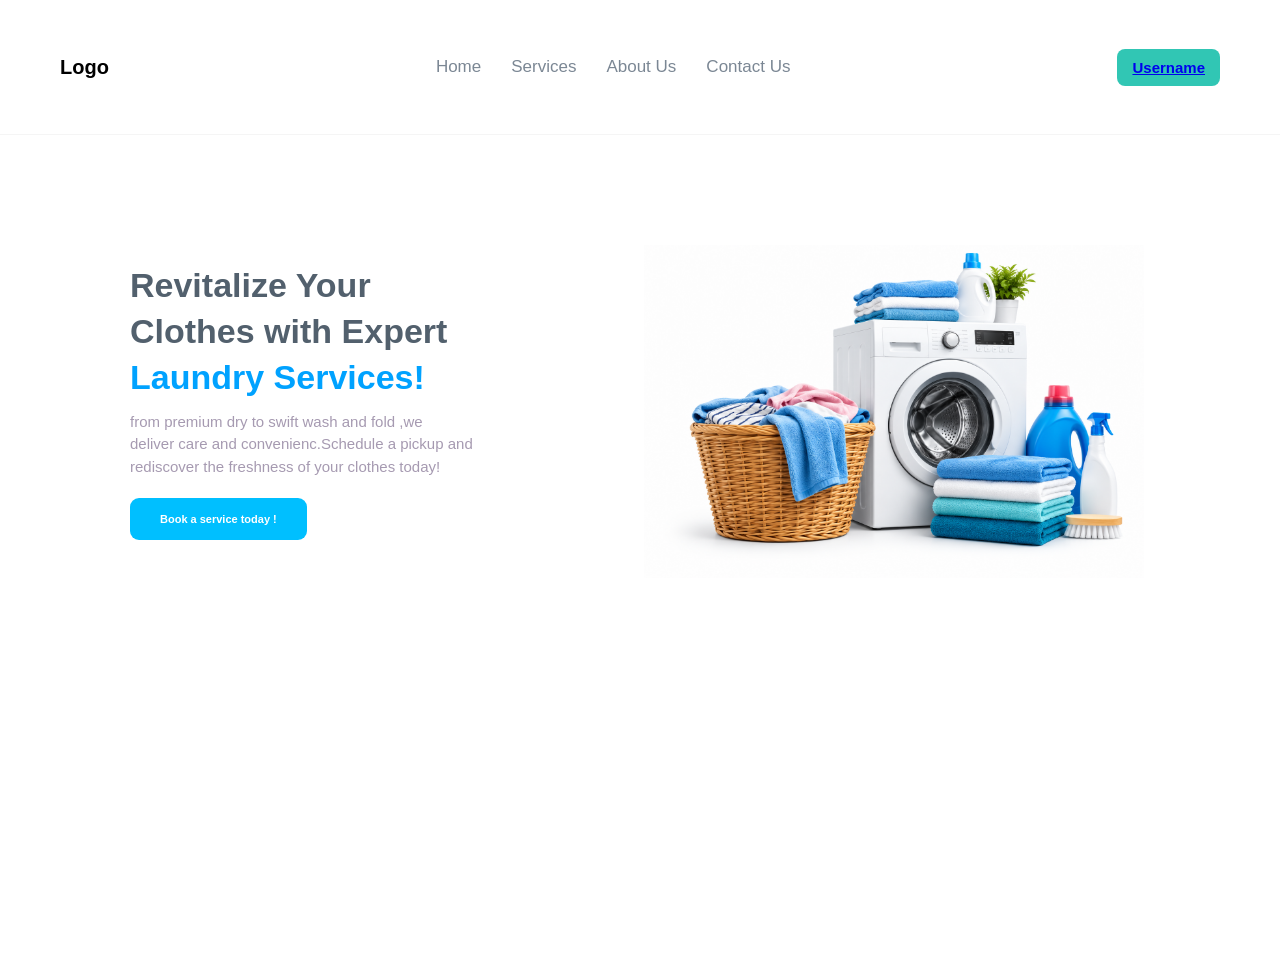
==== task7/index.html @ 7cbf6ba9 "Task7" ====
<!doctype html>
<html lang="en">
  <head>
    <meta charset="UTF-8" />
    <meta name="viewport" content="width=device-width, initial-scale=1.0" />
    <title>Task 7</title>
    <link rel="StyleSheet" href="style.css" />
  </head>
  <body>
    <nav class="navbar">
      <div class="logo">Logo</div>

      <div class="navlinks">
        <a href="#">Home</a>
        <a href="#">Services</a>
        <a href="#">About Us</a>
        <a href="#">Contact Us</a>
      </div>
      <div class="username">
        <a href="#">Username</a>
      </div>
      <div class="menu-icon" onclick="toggleMenu()">☰</div>
    </nav>
    <div class="mobile-menu" id="mobileMenu">
      <a href="#">Home</a>
      <a href="#">Services</a>
      <a href="#">About Us</a>
      <a href="#">Contact Us</a>
    </div>
    <section class="hero">
      <div class="heroright">
        <h1 style="text-align: left">
          Revitalize Your<br />
          Clothes with Expert<br />
          <span>Laundry Services!</span>
        </h1>

        <p>
          from premium dry to swift wash and fold ,we <br />
          deliver care and convenienc.Schedule a pickup and <br />
          rediscover the freshness of your clothes today!<br />
          <button>Book a service today !</button>
        </p>
      </div>
      <div class="heroleft">
        <img src="./image/laundry.png" alt="Laundry" />
      </div>
    </section>
    <script>
      function toggleMenu() {
        document.getElementById("mobileMenu").classList.toggle("active");
      }
    </script>
  </body>
</html>
---- task7/style.css ----
* {
    padding: 0px;
    margin: 0px;
    box-sizing: border-box;
}

body {
    font-family: Arial, sans-serif;
    background-color: rgb(255, 255, 255);
    color: #52606d;

}

.navbar {
    height: 15vh;
    padding: 25px 60px;
    border-bottom: 1px solid #f5f5f5;

    display: flex;
    align-items: center;
    justify-content: space-between;
    
}

.navlinks {
    display: flex;
    justify-content: center;
    gap: 10px;
    align-items: center;

}

.navlinks a {
    display: inline-block;
    margin: 0 10px;
    text-decoration: none;
    color: #7b8794;
    font-size: 17px;
}

.username {
    display: inline-block;
    
    background-color: rgba(39, 196, 177, 0.952);
    color: blue;
    padding: 10px 15px;
    border-radius: 8px;
    font-size: 15px;
    font-weight: bold;

}

.logo {
    
    font-size: 20px;
    font-weight: bold;
    color: black;
}

.hero {
    height: 85vh;
    padding: 50px 80px;
    white-space: nowrap;
    margin-top: 60px;
}

.heroright button:hover {
    background-color: #1a5b19e6;
}

.heroleft {
    display: inline-block;
    width: 50%;
    vertical-align: middle;
    padding-top: 0;
    text-align: left;
}

.heroright p {
    font-size: 15px;
    line-height: 1.5;
    color: #a69ab1;
    max-width: 400px;
    text-align: left;
}

.heroright button {

    background-color: rgb(0, 191, 255);
    color: white;
    border: none;
    padding: 15px 30px;
    margin: 20px;
    margin-left: 0;
    border-radius: 9px;
    font-size: 11px;
    font-weight: bold;
    cursor: pointer;
    text-align: justify;
}

.heroright {
    display: inline-block;
    width: 50%;
    vertical-align: middle;
    text-align: left;
    white-space: normal;
    padding-left: 50px;
    ;

}

.heroleft img {
    height: auto;
    width: 500px;
    display: block;

}

.heroright h1 {
    font-size: 34px;
    line-height: 1.35;
    color: #52606d;
    margin-bottom: 10px;
    text-align: left;
}

.heroright span {
    color: rgb(0, 162, 255);
}

.menu-icon {
    display: none;
    font-size: 20px;
    cursor: pointer;
}

.mobile-menu {
    display: none;
}

@media(max-width:600px){
    .navbar{
        height: auto;
        padding:15px,30px;
        display:flex;
        justify-content: space-between;

    }
    .logo{
        width: auto;
        font-size:20px
    }
    .navlinks {
        display: none;
    }
    .username {
        width: auto;
        padding: 10px 12px;
        font-size: 12px;
    }
    .hero {
        height: auto;
        padding: 25px 30px;
        margin-top: 0;
        white-space: normal;
        display: flex;
        flex-direction: column;
    }
    .heroright {
        width: 100%;
        padding-left: 0;
        order: 1;
    }
    .heroright h1 {
        font-size: 24px;
        line-height: 1.15;
        margin-bottom: 8px;
    }
    .heroright p {
        font-size: 12px;
        line-height: 1.35;
        max-width: 100%;
    }
    .heroright button {
        width: 100%;
        padding: 17px 10px;
        margin: 15px 0 20px 0;
        font-size: 12px;
        text-align: center;
    }
    .heroleft {
        width: 100%;
        padding-top: 0;
        text-align: center;
        order: 2;
    }
    .heroleft img {
        width: 100%;
        max-width: 280px;
        height: auto;
        margin: 20% auto;
    }
    
    .menu-icon {
        display: block;
    }

    .mobile-menu {
        position: fixed;
        top: 0;
        right: 0;
        width: 60%;
        height: 100vh;

        background-color: black;

        display: none;
        flex-direction: column;
        justify-content: center;
        align-items: center;


    }

    .mobile-menu.active {
        display: flex;
    }

    .mobile-menu a {
        color: white;
        text-decoration: none;
        font-size: 16px;
        margin: 10px 0;
    }
}
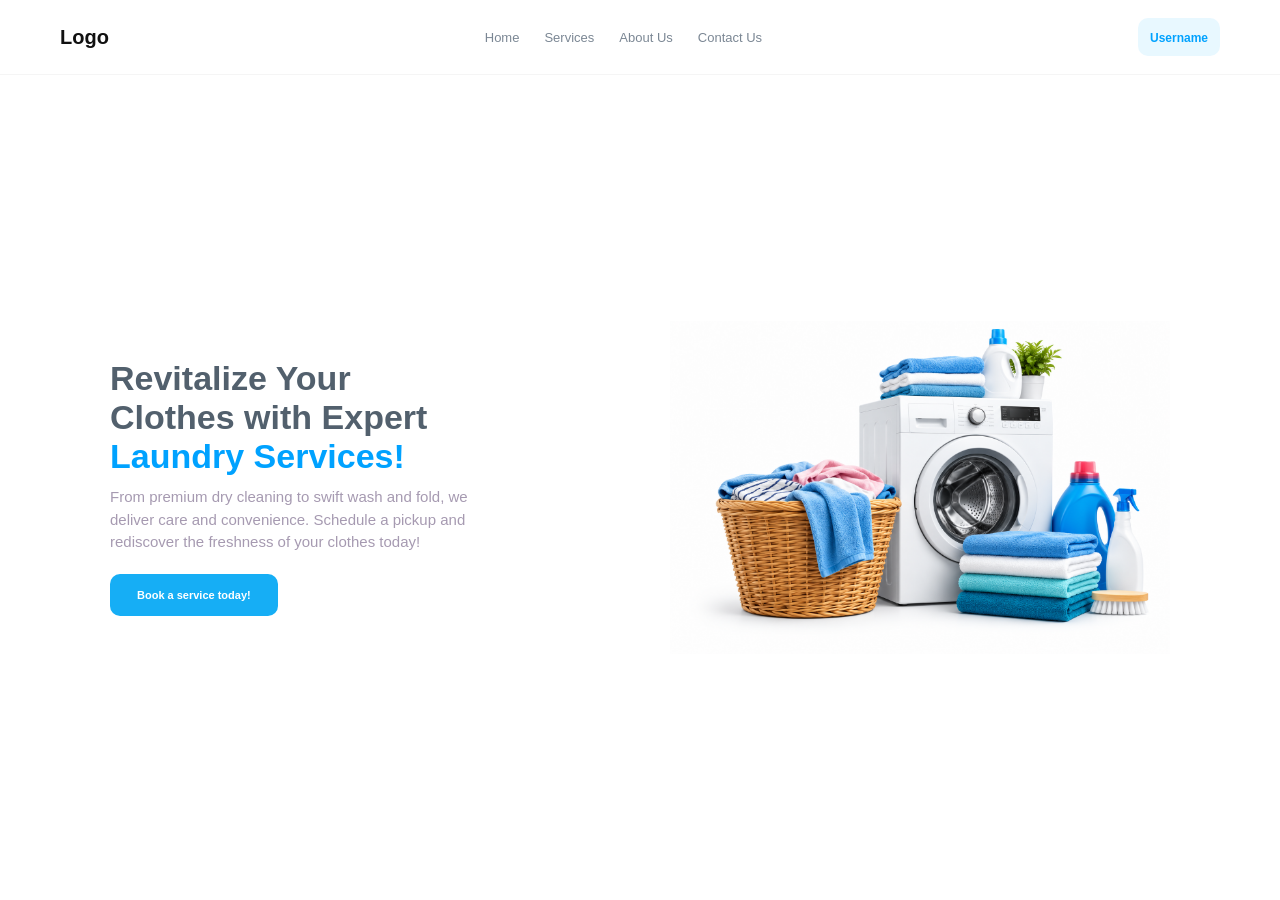
==== commit 746f0ae8: "Task 7" ====
--- a/task7/index.html
+++ b/task7/index.html
@@ -4,8 +4,9 @@
     <meta charset="UTF-8" />
     <meta name="viewport" content="width=device-width, initial-scale=1.0" />
     <title>Task 7</title>
-    <link rel="StyleSheet" href="style.css" />
+    <link rel="stylesheet" href="style.css" />
   </head>
+
   <body>
     <nav class="navbar">
       <div class="logo">Logo</div>
@@ -16,40 +17,31 @@
         <a href="#">About Us</a>
         <a href="#">Contact Us</a>
       </div>
+
       <div class="username">
         <a href="#">Username</a>
       </div>
-      <div class="menu-icon" onclick="toggleMenu()">☰</div>
     </nav>
-    <div class="mobile-menu" id="mobileMenu">
-      <a href="#">Home</a>
-      <a href="#">Services</a>
-      <a href="#">About Us</a>
-      <a href="#">Contact Us</a>
-    </div>
+
     <section class="hero">
-      <div class="heroright">
-        <h1 style="text-align: left">
+      <div class="herotext">
+        <h1>
           Revitalize Your<br />
           Clothes with Expert<br />
           <span>Laundry Services!</span>
         </h1>
 
         <p>
-          from premium dry to swift wash and fold ,we <br />
-          deliver care and convenienc.Schedule a pickup and <br />
-          rediscover the freshness of your clothes today!<br />
-          <button>Book a service today !</button>
+          From premium dry cleaning to swift wash and fold, we deliver care and
+          convenience. Schedule a pickup and rediscover the freshness of your
+          clothes today!
         </p>
+        <button>Book a service today!</button>
       </div>
-      <div class="heroleft">
+
+      <div class="heroimage">
         <img src="./image/laundry.png" alt="Laundry" />
       </div>
     </section>
-    <script>
-      function toggleMenu() {
-        document.getElementById("mobileMenu").classList.toggle("active");
-      }
-    </script>
   </body>
 </html>
--- a/task7/style.css
+++ b/task7/style.css
@@ -1,236 +1,287 @@
 * {
-    padding: 0px;
-    margin: 0px;
+    margin: 0;
+    padding: 0;
     box-sizing: border-box;
 }
 
 body {
     font-family: Arial, sans-serif;
-    background-color: rgb(255, 255, 255);
+    background: white;
     color: #52606d;
-
-}
+}
+
 
 .navbar {
-    height: 15vh;
-    padding: 25px 60px;
+    height: 75px;
+    padding: 0 60px;
+
+    display: flex;
+    align-items: center;
+    justify-content: space-between;
+
     border-bottom: 1px solid #f5f5f5;
-
-    display: flex;
-    align-items: center;
-    justify-content: space-between;
-    
+}
+
+.logo {
+    font-size: 20px;
+    font-weight: bold;
+    color: #111;
 }
 
 .navlinks {
     display: flex;
-    justify-content: center;
-    gap: 10px;
-    align-items: center;
-
+    align-items: center;
+    gap: 25px;
 }
 
 .navlinks a {
-    display: inline-block;
-    margin: 0 10px;
     text-decoration: none;
     color: #7b8794;
-    font-size: 17px;
+    font-size: 13px;
 }
 
 .username {
-    display: inline-block;
-    
-    background-color: rgba(39, 196, 177, 0.952);
-    color: blue;
-    padding: 10px 15px;
-    border-radius: 8px;
-    font-size: 15px;
+    background: #e8f8ff;
+    padding: 10px 12px;
+    border-radius: 10px;
+}
+
+.username a {
+    text-decoration: none;
+    color: #00a2ff;
+    font-size: 12px;
     font-weight: bold;
-
-}
-
-.logo {
-    
-    font-size: 20px;
-    font-weight: bold;
-    color: black;
 }
 
 .hero {
-    height: 85vh;
-    padding: 50px 80px;
-    white-space: nowrap;
-    margin-top: 60px;
-}
-
-.heroright button:hover {
-    background-color: #1a5b19e6;
-}
-
-.heroleft {
-    display: inline-block;
+    min-height: calc(100vh - 75px);
+
+    display: flex;
+    align-items: center;
+
+    padding: 40px 80px;
+}
+
+
+
+.herotext {
     width: 50%;
-    vertical-align: middle;
-    padding-top: 0;
-    text-align: left;
-}
-
-.heroright p {
+    padding-left: 30px;
+}
+
+.herotext h1 {
+    font-size: 34px;
+    line-height: 1.15;
+    color: #52606d;
+    margin-bottom: 10px;
+}
+
+.herotext h1 span {
+    color: #00a2ff;
+}
+
+.herotext p {
+    max-width: 400px;
+
     font-size: 15px;
     line-height: 1.5;
+
     color: #a69ab1;
-    max-width: 400px;
-    text-align: left;
-}
-
-.heroright button {
-
-    background-color: rgb(0, 191, 255);
+
+    margin-bottom: 20px;
+}
+
+.herotext button {
+    background: #16aef5;
     color: white;
+
     border: none;
-    padding: 15px 30px;
-    margin: 20px;
-    margin-left: 0;
-    border-radius: 9px;
+    border-radius: 10px;
+
+    padding: 15px 27px;
+
     font-size: 11px;
     font-weight: bold;
+
     cursor: pointer;
-    text-align: justify;
-}
-
-.heroright {
-    display: inline-block;
+}
+
+.herotext button:hover {
+    background: #078fd0;
+}
+
+
+.heroimage {
     width: 50%;
-    vertical-align: middle;
-    text-align: left;
-    white-space: normal;
-    padding-left: 50px;
-    ;
-
-}
-
-.heroleft img {
+
+    display: flex;
+    justify-content: center;
+    align-items: center;
+}
+
+.heroimage img {
+    width: 500px;
+    max-width: 100%;
     height: auto;
-    width: 500px;
-    display: block;
-
-}
-
-.heroright h1 {
-    font-size: 34px;
-    line-height: 1.35;
-    color: #52606d;
-    margin-bottom: 10px;
-    text-align: left;
-}
-
-.heroright span {
-    color: rgb(0, 162, 255);
-}
-
-.menu-icon {
-    display: none;
-    font-size: 20px;
-    cursor: pointer;
-}
-
-.mobile-menu {
-    display: none;
-}
-
-@media(max-width:600px){
-    .navbar{
-        height: auto;
-        padding:15px,30px;
-        display:flex;
-        justify-content: space-between;
-
-    }
-    .logo{
-        width: auto;
-        font-size:20px
-    }
+}
+
+@media (min-width: 601px) and (max-width: 1024px) {
+
+    .navbar {
+        height: 65px;
+        padding: 0 30px;
+    }
+
+    .logo {
+        font-size: 20px;
+    }
+
     .navlinks {
-        display: none;
-    }
+        display: flex;
+        gap: 5px;
+    }
+
+    .navlinks a {
+        font-size: 10px;
+        margin: 0 5px;
+    }
+
     .username {
-        width: auto;
-        padding: 10px 12px;
-        font-size: 12px;
-    }
+        padding: 8px 10px;
+    }
+
+    .username a {
+        font-size: 11px;
+    }
+
+
     .hero {
-        height: auto;
-        padding: 25px 30px;
-        margin-top: 0;
-        white-space: normal;
-        display: flex;
-        flex-direction: column;
-    }
-    .heroright {
-        width: 100%;
-        padding-left: 0;
-        order: 1;
-    }
-    .heroright h1 {
+        min-height: auto;
+
+        display: flex;
+        flex-direction: row;
+
+        align-items: flex-start;
+
+        padding: 65px 30px 30px;
+    }
+
+
+    .herotext {
+        width: 50%;
+        padding-left: 45px;
+    }
+
+    .herotext h1 {
         font-size: 24px;
         line-height: 1.15;
         margin-bottom: 8px;
     }
-    .heroright p {
+
+    .herotext p {
+        max-width: 270px;
         font-size: 12px;
         line-height: 1.35;
+        margin-bottom: 18px;
+    }
+
+    .herotext button {
+        padding: 14px 25px;
+        font-size: 11px;
+    }
+
+    .heroimage {
+        width: 50%;
+        display: flex;
+        justify-content: center;
+        align-items: flex-start;
+    }
+
+    .heroimage img {
+        width: 330px;
         max-width: 100%;
-    }
-    .heroright button {
+        height: auto;
+    }
+}
+
+
+@media (max-width: 600px) {
+
+    .navbar {
+        height: 65px;
+        padding: 0 15px;
+    }
+
+    .navlinks {
+        display: none;
+    }
+
+    .logo {
+        font-size: 20px;
+    }
+
+    .username {
+        padding: 9px 10px;
+    }
+
+    .username a {
+        font-size: 11px;
+    }
+    
+    .hero {
+        min-height: auto;
+
+        padding: 25px 15px;
+
+        display: flex;
+        flex-direction: column;
+
+        align-items: flex-start;
+    }
+
+    .herotext {
         width: 100%;
-        padding: 17px 10px;
-        margin: 15px 0 20px 0;
-        font-size: 12px;
-        text-align: center;
-    }
-    .heroleft {
+        padding-left: 0;
+    }
+
+    .herotext h1 {
+        font-size: 24px;
+        line-height: 1.15;
+
+        margin-bottom: 8px;
+    }
+
+    .herotext p {
         width: 100%;
-        padding-top: 0;
-        text-align: center;
-        order: 2;
-    }
-    .heroleft img {
+        max-width: 100%;
+
+        font-size: 11px;
+        line-height: 1.35;
+
+        margin-bottom: 15px;
+    }
+
+    .herotext button {
+        width: 165px;
+
+        padding: 15px 10px;
+
+        margin: 0;
+
+        font-size: 11px;
+    }
+
+    .heroimage {
         width: 100%;
-        max-width: 280px;
-        height: auto;
-        margin: 20% auto;
-    }
-    
-    .menu-icon {
-        display: block;
-    }
-
-    .mobile-menu {
-        position: fixed;
-        top: 0;
-        right: 0;
-        width: 60%;
-        height: 100vh;
-
-        background-color: black;
-
-        display: none;
-        flex-direction: column;
+
+        display: flex;
         justify-content: center;
-        align-items: center;
-
-
-    }
-
-    .mobile-menu.active {
-        display: flex;
-    }
-
-    .mobile-menu a {
-        color: white;
-        text-decoration: none;
-        font-size: 16px;
-        margin: 10px 0;
+
+        margin-top: 25px;
+    }
+
+    .heroimage img {
+        width: 280px;
+        max-width: 90%;
     }
 }
